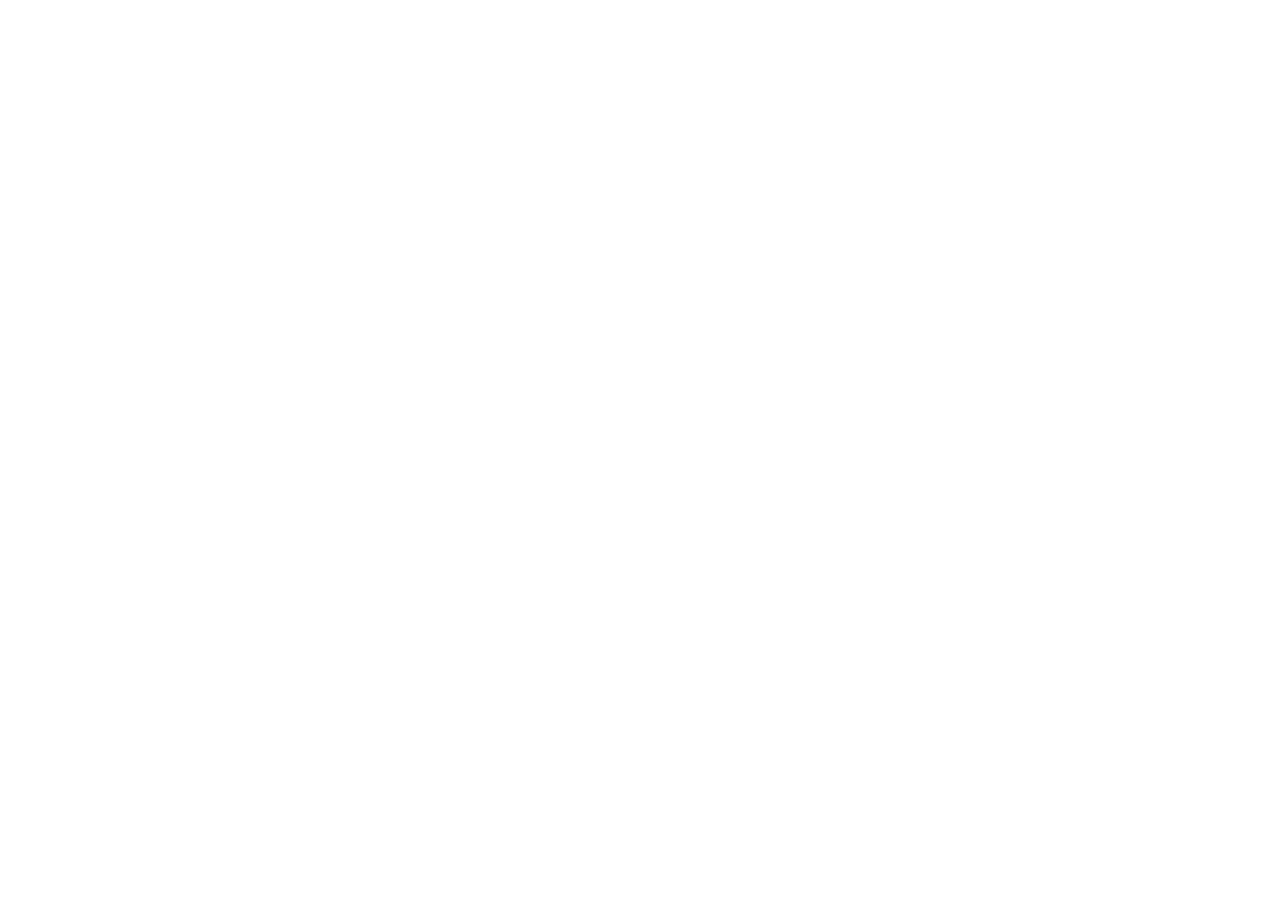
==== blackjack/index.html @ 00246937 "feat: Initial commit" ====
<!DOCTYPE html>
<html lang="en">

<head>
  <meta charset="UTF-8">
  <meta name="viewport" content="width=device-width, initial-scale=1.0">
  <meta name="description" content="Simple Black Jack game.">
  <title>Black Jack</title>
</head>

<body>

</body>

</html>
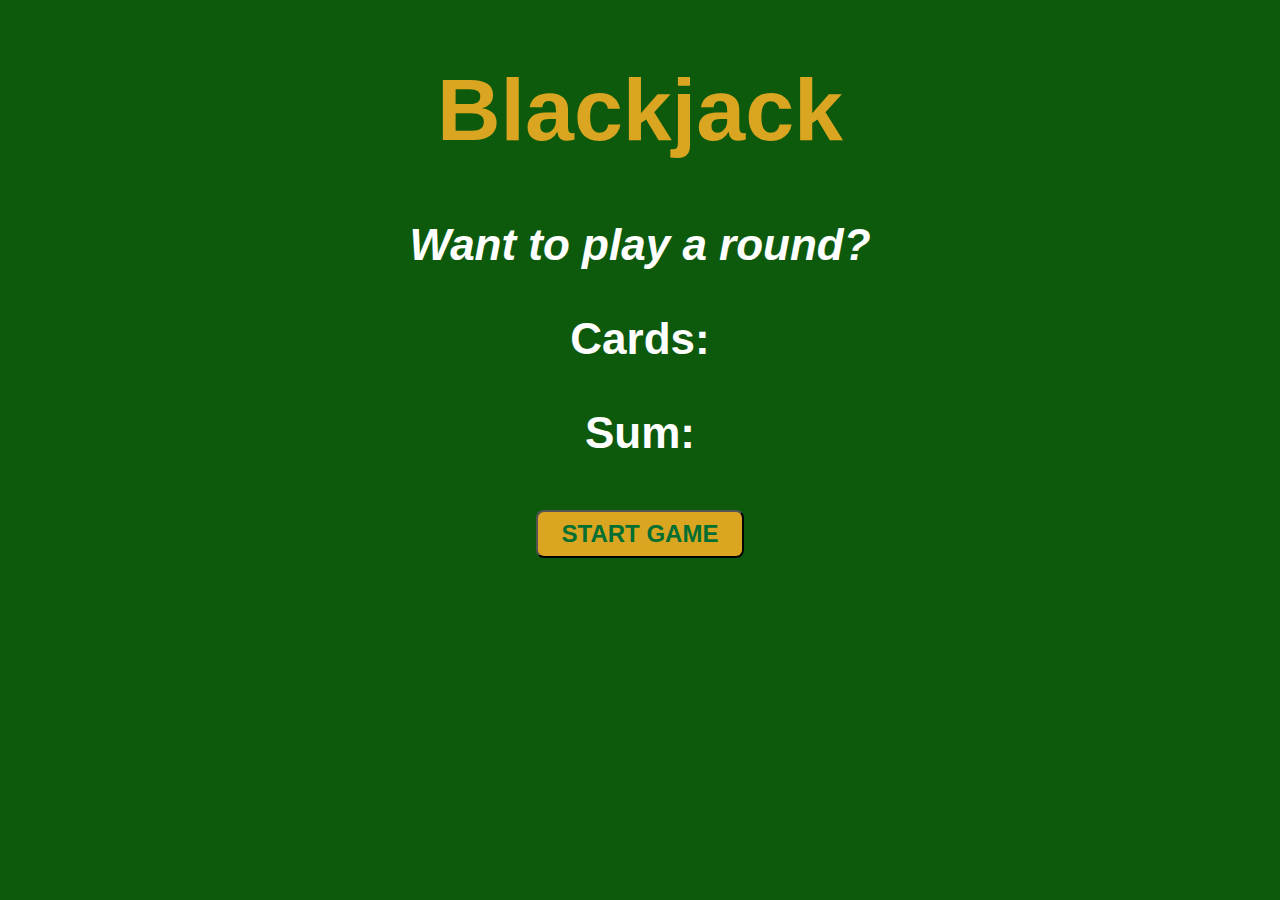
==== commit 11497eb8: "feat: Add 'start game' button and text" ====
--- a/blackjack/index.html
+++ b/blackjack/index.html
@@ -6,10 +6,16 @@
   <meta name="viewport" content="width=device-width, initial-scale=1.0">
   <meta name="description" content="Simple Black Jack game.">
   <title>Black Jack</title>
+  <link rel="stylesheet" href="css/styles.css">
+  <script src="js/index.js"></script>
 </head>
 
 <body>
-
+  <h1>Blackjack</h1>
+  <p id="message-el">Want to play a round?</p>
+  <p>Cards:</p>
+  <p>Sum:</p>
+  <button id="start-btn">START GAME</button>
 </body>
 
 </html>--- a/blackjack/css/styles.css
+++ b/blackjack/css/styles.css
@@ -0,0 +1,38 @@
+/* styles.css */
+
+/* || UTILITY CLASSES */
+:root {
+  /* COLORS */
+  --background-color: rgb(13, 90, 13);
+  --highlight-color: goldenrod;
+  --font-color: #fff;
+  --font-color-dark: #111;
+}
+
+h1 {
+  color: var(--highlight-color);
+}
+
+body {
+  background-color: var(--background-color);
+  background-image: url("../table.png");
+  background-size: cover;
+  text-align: center;
+  color: var(--font-color);
+  font: 800 clamp(2rem, 8vh, 2.75rem) "Trebuchet MS", "Helvetica Neue",
+    sans-serif;
+}
+
+#message-el {
+  font-style: italic;
+}
+
+button {
+  background-color: var(--highlight-color);
+  color: #016f32;
+  min-width: 100px;
+  font-size: 1.5rem;
+  font-weight: 600;
+  padding: 0.5rem 1.5rem;
+  border-radius: 0.5rem;
+}
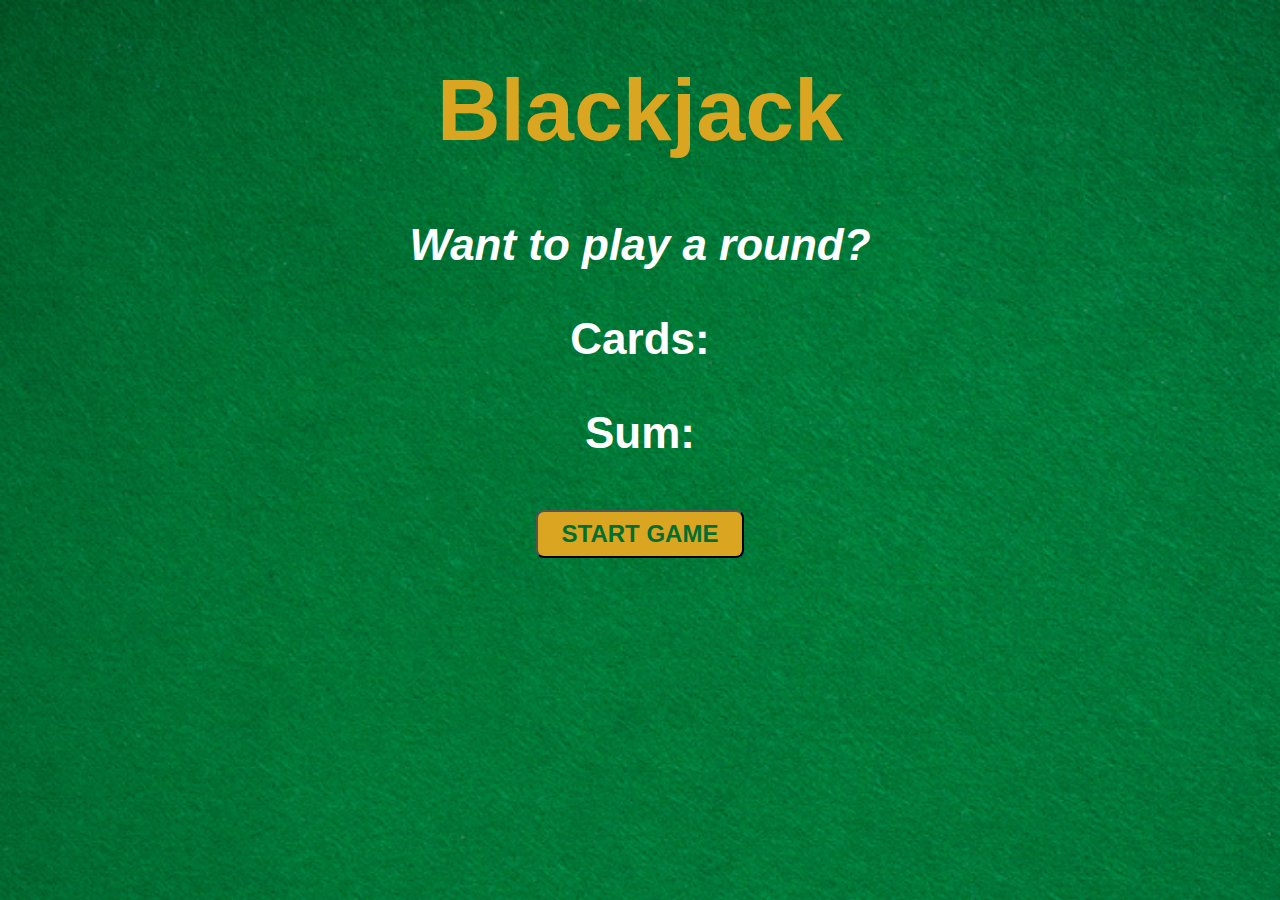
==== commit 51c453a7: "feat: Add IDs to elements" ====
--- a/blackjack/index.html
+++ b/blackjack/index.html
@@ -13,8 +13,8 @@
 <body>
   <h1>Blackjack</h1>
   <p id="message-el">Want to play a round?</p>
-  <p>Cards:</p>
-  <p>Sum:</p>
+  <p id="cards-el">Cards:</p>
+  <p id="sum-el">Sum:</p>
   <button id="start-btn">START GAME</button>
 </body>
 
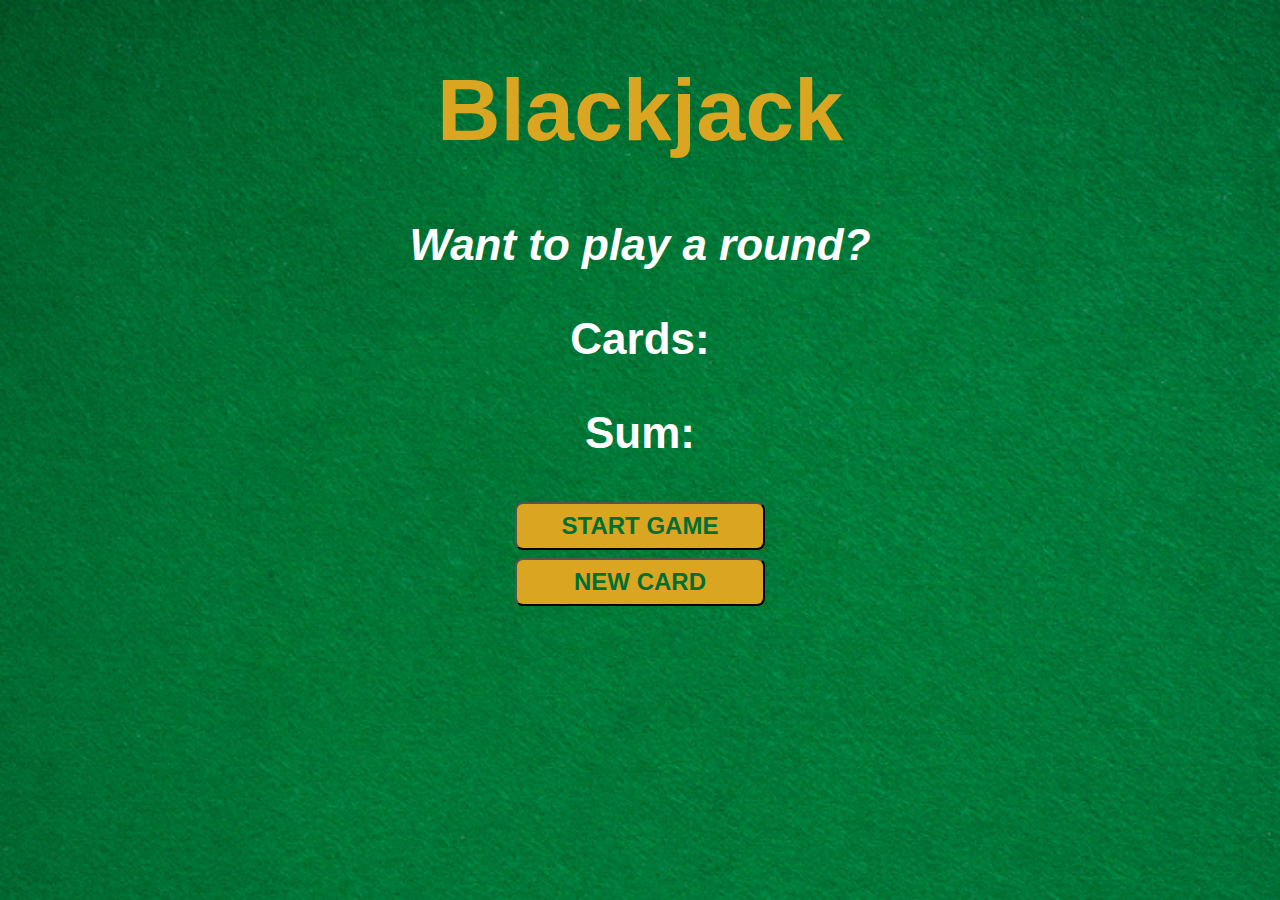
==== commit ea85df8e: "feat: Access html elements and change them" ====
--- a/blackjack/index.html
+++ b/blackjack/index.html
@@ -16,6 +16,7 @@
   <p id="cards-el">Cards:</p>
   <p id="sum-el">Sum:</p>
   <button id="start-btn">START GAME</button>
+  <button id="newcard-btn">NEW CARD</button>
 </body>
 
 </html>--- a/blackjack/css/styles.css
+++ b/blackjack/css/styles.css
@@ -28,9 +28,11 @@
 }
 
 button {
+  display: block;
+  margin: 0.5rem auto;
   background-color: var(--highlight-color);
   color: #016f32;
-  min-width: 100px;
+  width: 250px;
   font-size: 1.5rem;
   font-weight: 600;
   padding: 0.5rem 1.5rem;
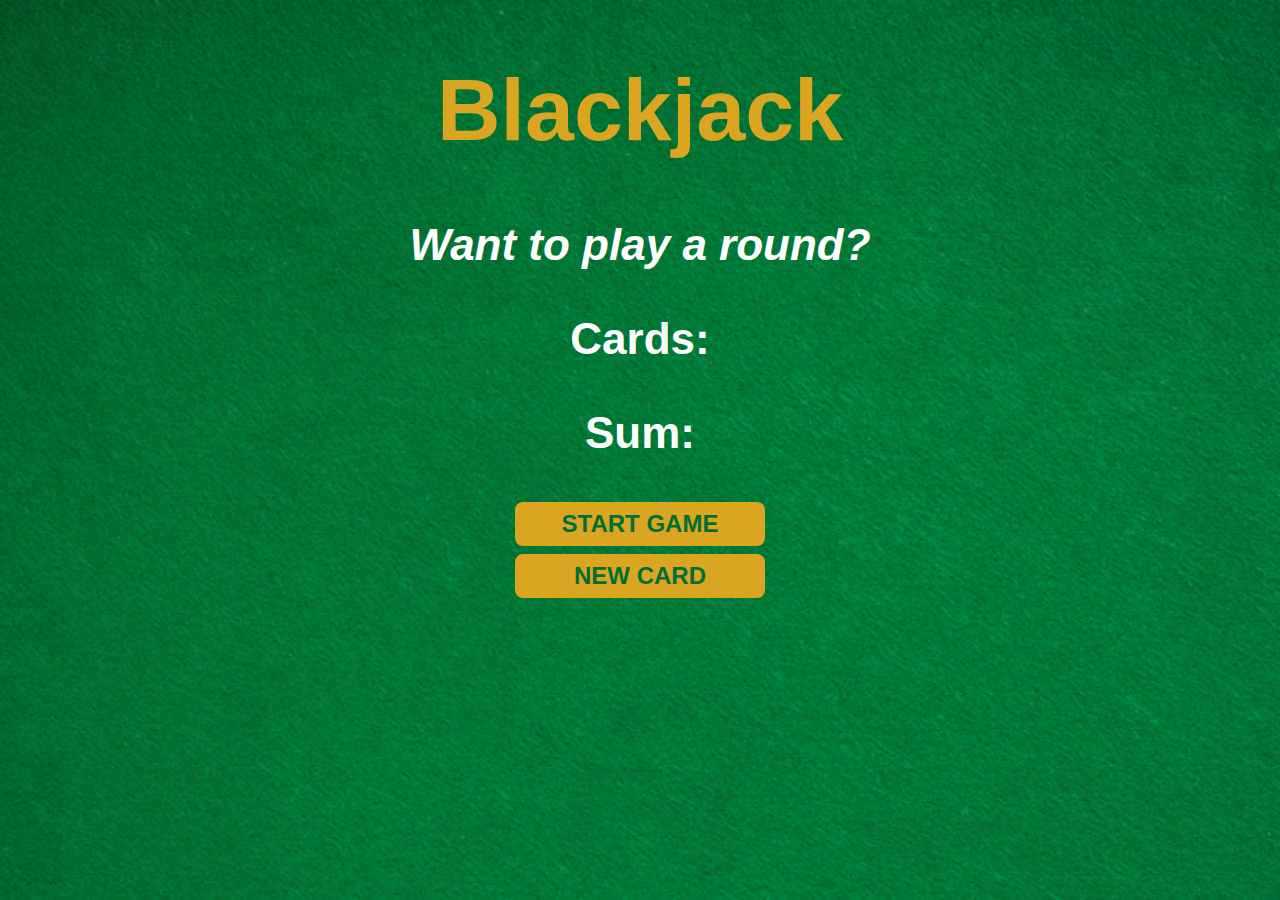
==== commit 07cdb057: "feat: Add player name" ====
--- a/blackjack/index.html
+++ b/blackjack/index.html
@@ -17,6 +17,7 @@
   <p id="sum-el">Sum:</p>
   <button id="start-btn">START GAME</button>
   <button id="newcard-btn">NEW CARD</button>
+  <p id="player-id"></p>
 </body>
 
 </html>--- a/blackjack/css/styles.css
+++ b/blackjack/css/styles.css
@@ -29,6 +29,7 @@
 
 button {
   display: block;
+  border: none;
   margin: 0.5rem auto;
   background-color: var(--highlight-color);
   color: #016f32;
